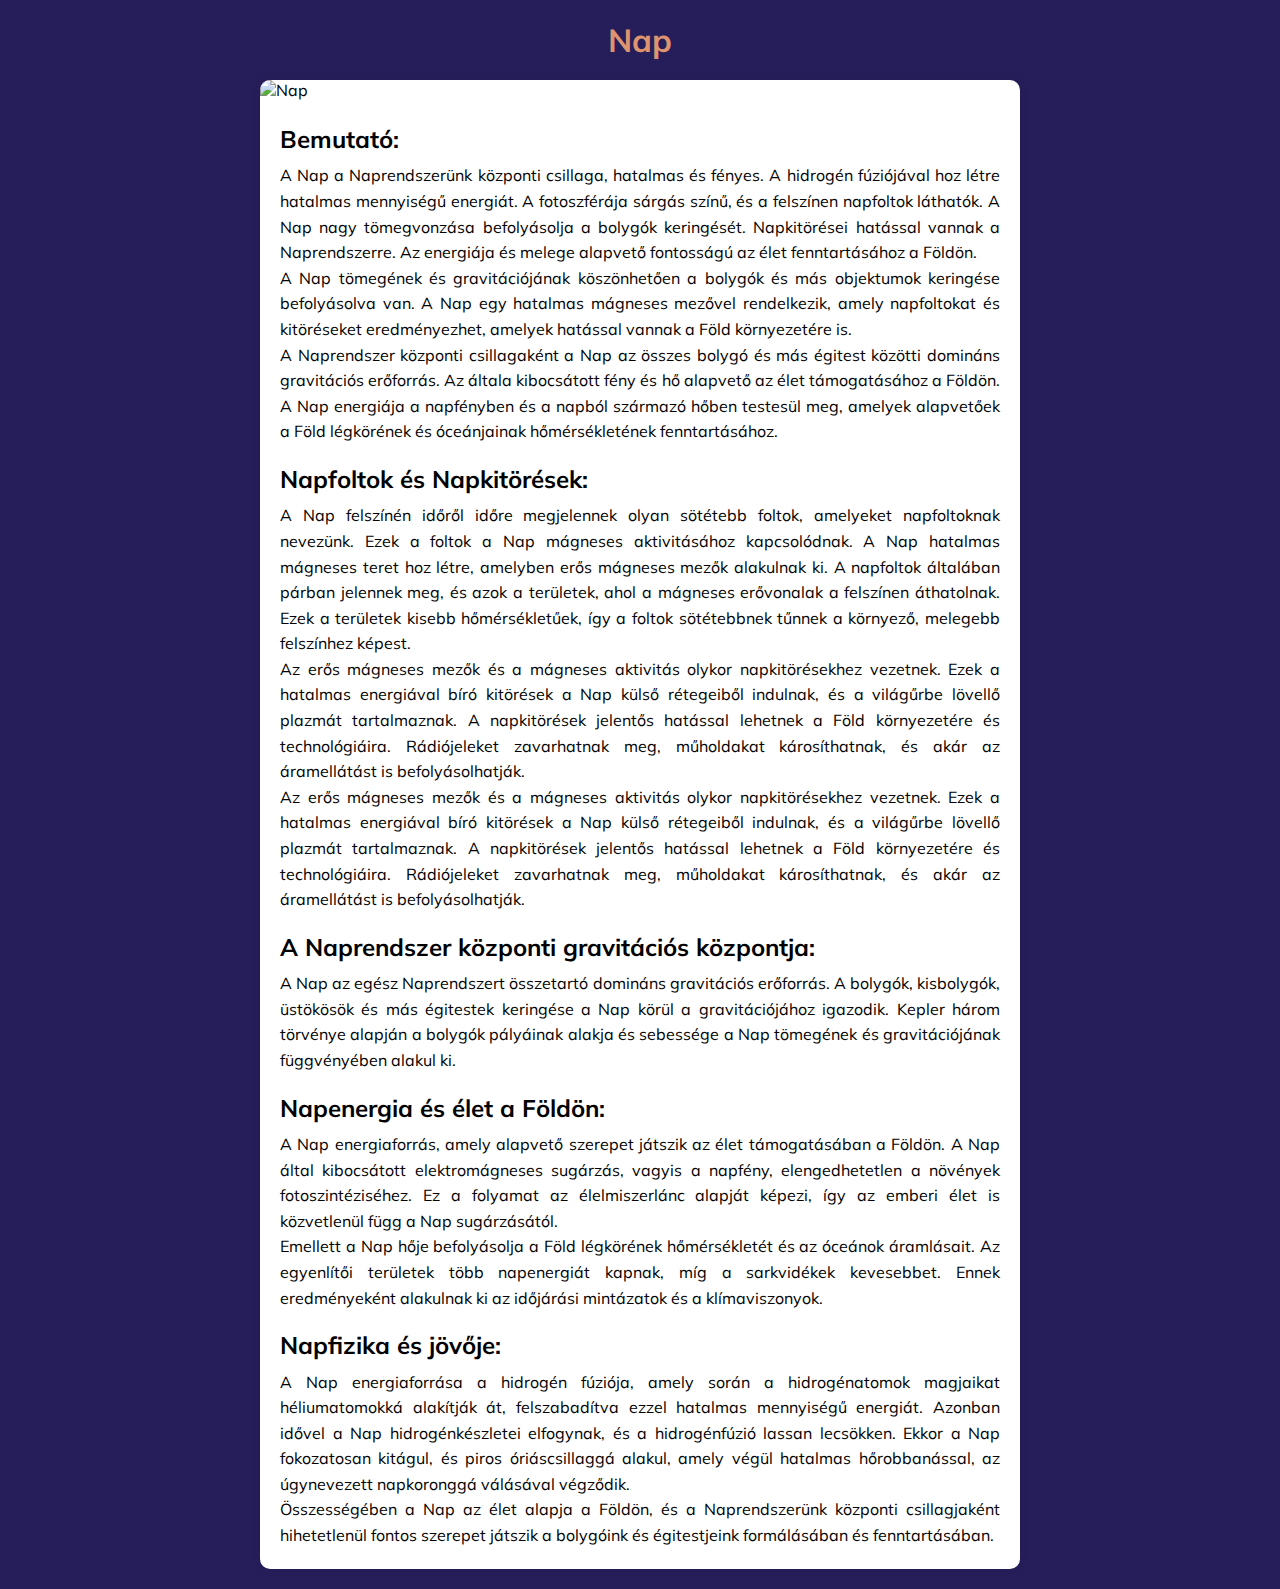
==== nap.html @ 4ca883f4 "refresh" ====
<!DOCTYPE html>
<html>
<head lang="hun">
    <meta charset="utf-8">
    <title>Nap - Read More</title>
    <link rel="stylesheet" href="nap.css">
</head>
<body>
    <div class="container">
        <header>
            <h1>Nap</h1>
        </header>
        <article>
            <figure class="article-image">
                <img id="sun" src="https://kep.index.hu/1/0/3883/38835/388352/38835281_99ce56747b6bdeb3f0a0439a577ebcbc_wm.jpg" alt="Nap" title="Nap">
            </figure>
            <div class="article-content">
                <h2>Bemutató:</h2>
                <p>
                    A Nap a Naprendszerünk központi csillaga, hatalmas és fényes. A hidrogén fúziójával hoz létre hatalmas mennyiségű energiát. A fotoszférája sárgás színű, és a felszínen napfoltok láthatók. A Nap nagy tömegvonzása befolyásolja a bolygók keringését. Napkitörései hatással vannak a Naprendszerre. Az energiája és melege alapvető fontosságú az élet fenntartásához a Földön.
                </p>
                <p>
                    A Nap tömegének és gravitációjának köszönhetően a bolygók és más objektumok keringése befolyásolva van. A Nap egy hatalmas mágneses mezővel rendelkezik, amely napfoltokat és kitöréseket eredményezhet, amelyek hatással vannak a Föld környezetére is.
                </p>
                <p>
                    A Naprendszer központi csillagaként a Nap az összes bolygó és más égitest közötti domináns gravitációs erőforrás. Az általa kibocsátott fény és hő alapvető az élet támogatásához a Földön. A Nap energiája a napfényben és a napból származó hőben testesül meg, amelyek alapvetőek a Föld légkörének és óceánjainak hőmérsékletének fenntartásához.
                </p>
                
                <h2> Napfoltok és Napkitörések:</h2>
                <p> A Nap felszínén időről időre megjelennek olyan sötétebb foltok, amelyeket napfoltoknak nevezünk. Ezek a foltok a Nap mágneses aktivitásához kapcsolódnak. A Nap hatalmas mágneses teret hoz létre, amelyben erős mágneses mezők alakulnak ki. A napfoltok általában párban jelennek meg, és azok a területek, ahol a mágneses erővonalak a felszínen áthatolnak. Ezek a területek kisebb hőmérsékletűek, így a foltok sötétebbnek tűnnek a környező, melegebb felszínhez képest.</p>
                <p> Az erős mágneses mezők és a mágneses aktivitás olykor napkitörésekhez vezetnek. Ezek a hatalmas energiával bíró kitörések a Nap külső rétegeiből indulnak, és a világűrbe lövellő plazmát tartalmaznak. A napkitörések jelentős hatással lehetnek a Föld környezetére és technológiáira. Rádiójeleket zavarhatnak meg, műholdakat károsíthatnak, és akár az áramellátást is befolyásolhatják.</p>
                Az erős mágneses mezők és a mágneses aktivitás olykor napkitörésekhez vezetnek. Ezek a hatalmas energiával bíró kitörések a Nap külső rétegeiből indulnak, és a világűrbe lövellő plazmát tartalmaznak. A napkitörések jelentős hatással lehetnek a Föld környezetére és technológiáira. Rádiójeleket zavarhatnak meg, műholdakat károsíthatnak, és akár az áramellátást is befolyásolhatják.</p>
                
                <h2> A Naprendszer központi gravitációs központja:</h2>
                <p> A Nap az egész Naprendszert összetartó domináns gravitációs erőforrás. A bolygók, kisbolygók, üstökösök és más égitestek keringése a Nap körül a gravitációjához igazodik. Kepler három törvénye alapján a bolygók pályáinak alakja és sebessége a Nap tömegének és gravitációjának függvényében alakul ki.</p>

                <h2>Napenergia és élet a Földön:</h2>
                <p>A Nap energiaforrás, amely alapvető szerepet játszik az élet támogatásában a Földön. A Nap által kibocsátott elektromágneses sugárzás, vagyis a napfény, elengedhetetlen a növények fotoszintéziséhez. Ez a folyamat az élelmiszerlánc alapját képezi, így az emberi élet is közvetlenül függ a Nap sugárzásától.</p>
                <p>Emellett a Nap hője befolyásolja a Föld légkörének hőmérsékletét és az óceánok áramlásait. Az egyenlítői területek több napenergiát kapnak, míg a sarkvidékek kevesebbet. Ennek eredményeként alakulnak ki az időjárási mintázatok és a klímaviszonyok.</p>

                <h2>Napfizika és jövője:</h2>
                <p>A Nap energiaforrása a hidrogén fúziója, amely során a hidrogénatomok magjaikat héliumatomokká alakítják át, felszabadítva ezzel hatalmas mennyiségű energiát. Azonban idővel a Nap hidrogénkészletei elfogynak, és a hidrogénfúzió lassan lecsökken. Ekkor a Nap fokozatosan kitágul, és piros óriáscsillaggá alakul, amely végül hatalmas hőrobbanással, az úgynevezett napkoronggá válásával végződik.</p>
                <p>Összességében a Nap az élet alapja a Földön, és a Naprendszerünk központi csillagjaként hihetetlenül fontos szerepet játszik a bolygóink és égitestjeink formálásában és fenntartásában.</p>

            </div>
        </article>
    </div>
</body>
</html>
---- nap.css ----
@import url('https://fonts.googleapis.com/css2?family=Mulish&display=swap');

:root {
    --primary: #DD946F ;
    --secondary: #261E5A;
}

* {
    margin: 0;
    padding: 0;
    box-sizing: border-box;
    font-family: Mulish;
}

body {
    background-color: var(--secondary);
}

.container {
    max-width: 800px;
    margin: 0 auto;
    padding: 20px;
}

header {
    text-align: center;
    margin-bottom: 20px;
}

h1 {
    color: var(--primary);
    font-size: 2rem;
}

h2 {
    margin-bottom: 5px;
}

h2:not(:first-child) {
    margin-top: 15px; /* csak az elsőre nem lesz igaz */
    
}

article {
    background-color: white;
    border-radius: 10px;
    box-shadow: 0px 0px 10px rgba(0, 0, 0, 0.1);
    overflow: hidden;
}

figure img {
    width: 100%;
    height: auto;
}

.article-content {
    padding: 20px;
    text-align: justify;
    line-height: 1.6;
}

.article-image {
    overflow: hidden;
    max-width: 100%;
    border-top-left-radius: 10px;
    border-top-right-radius: 10px;
}



/* Add this style block to your existing CSS */
#sun {
    max-width: 100%;
    transition: transform 0.4s ease-in-out;
    display: block; /* Added to make the image a block-level element */
}

#sun:hover {
    transform: scale(1.1);
}

.container {
    max-width: 800px;
    margin: 0 auto;
    padding: 20px;
}

header {
    text-align: center;
    margin-bottom: 20px;
}

h1 {
    color: var(--primary);
    font-size: 2rem;
}

article {
    background-color: white;
    border-radius: 10px;
    box-shadow: 0px 0px 10px rgba(0, 0, 0, 0.1);
    overflow: hidden;
}

figure img {
    width: 100%;
    height: auto;
}

.article-content {
    padding: 20px;
    text-align: justify;
    line-height: 1.6;
}
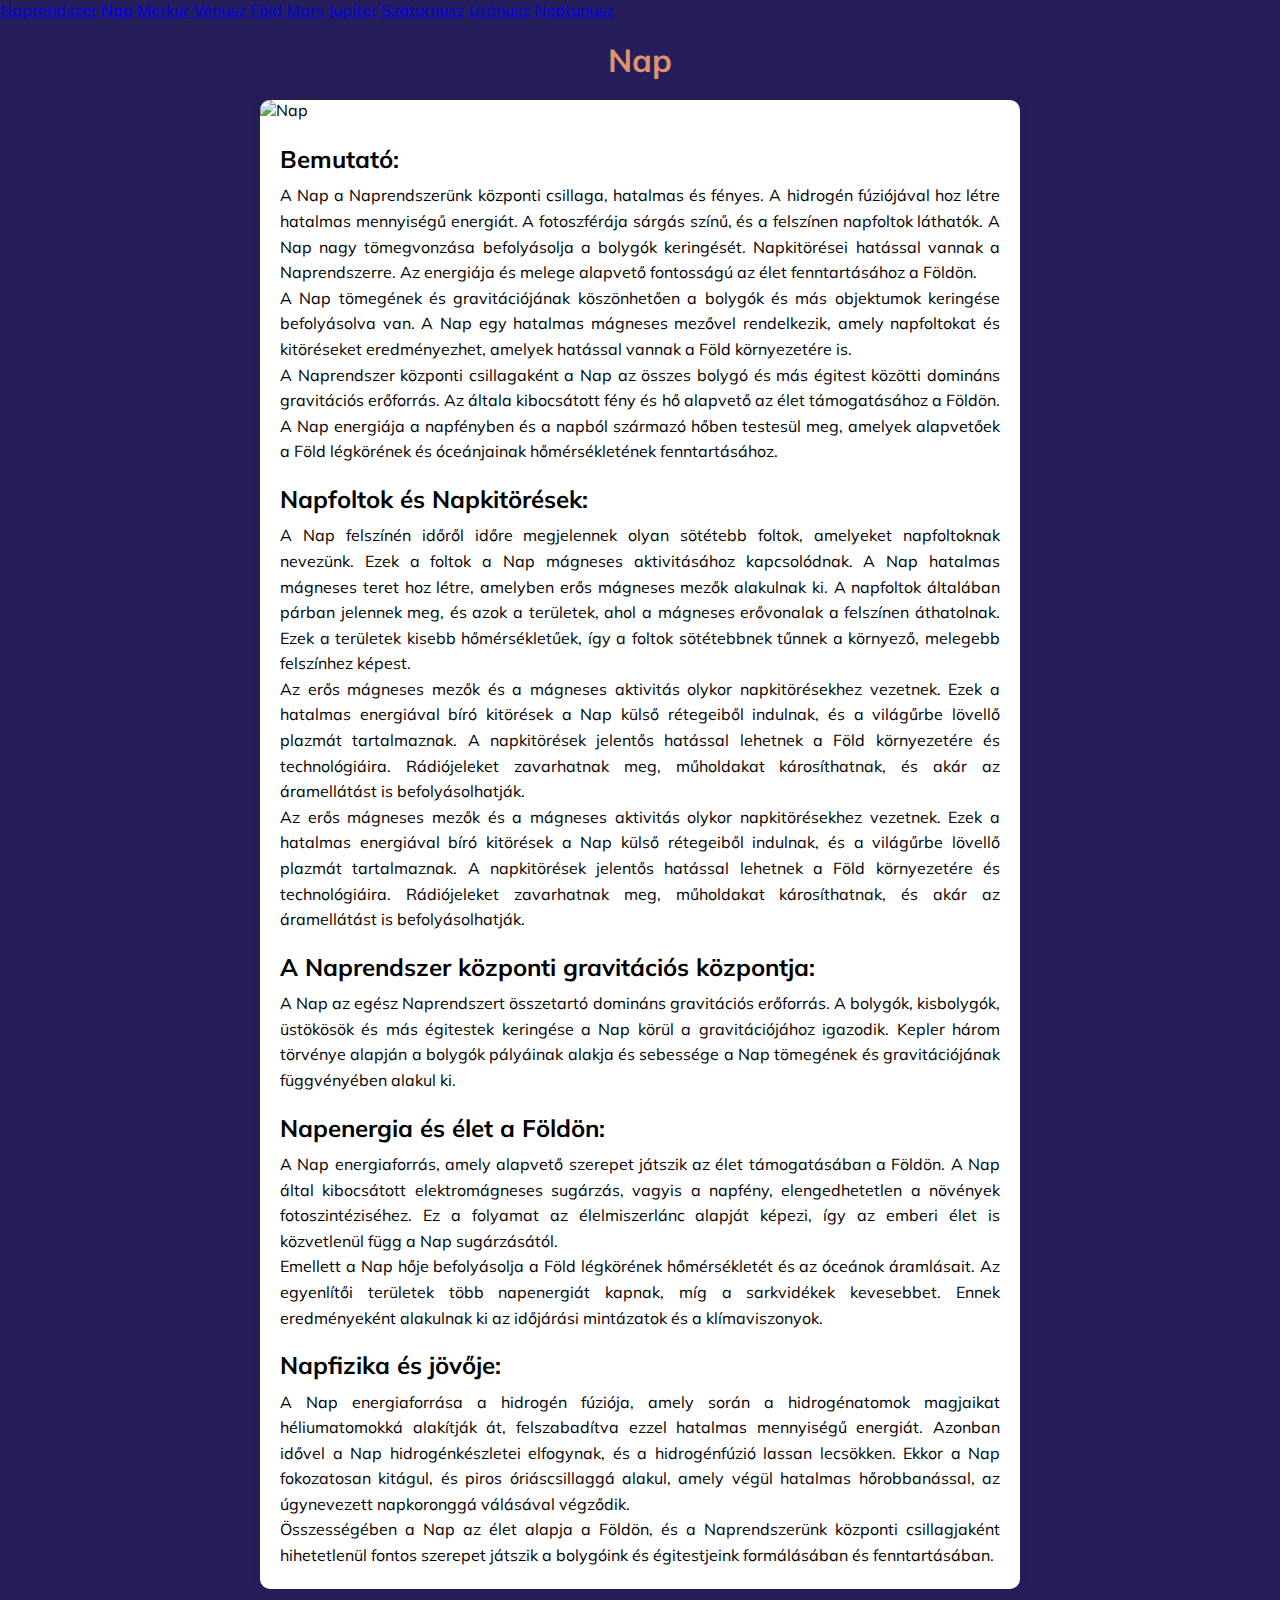
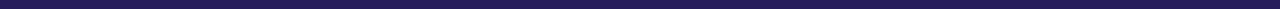
==== commit 049d0e83: "asd" ====
--- a/nap.html
+++ b/nap.html
@@ -6,6 +6,22 @@
     <link rel="stylesheet" href="nap.css">
 </head>
 <body>
+
+<!-- navigációs bar -->
+<nav class="sticky-nav">
+    <a href="index.html">Naprendszer</a>
+    <a href="nap.html">Nap</a>
+    <a href="merkur.html">Merkúr</a>
+    <a href="venusz.html">Vénusz</a>
+    <a href="fold.html">Föld</a>
+    <a href="mars.html">Mars</a>
+    <a href="jupiter.html">Jupiter</a>
+    <a href="szaturnusz.html">Szaturnusz</a>
+    <a href="uranusz.html">Uránusz</a>
+    <a href="neptunusz.html">Neptunusz</a>
+    
+  </nav>
+
     <div class="container">
         <header>
             <h1>Nap</h1>
